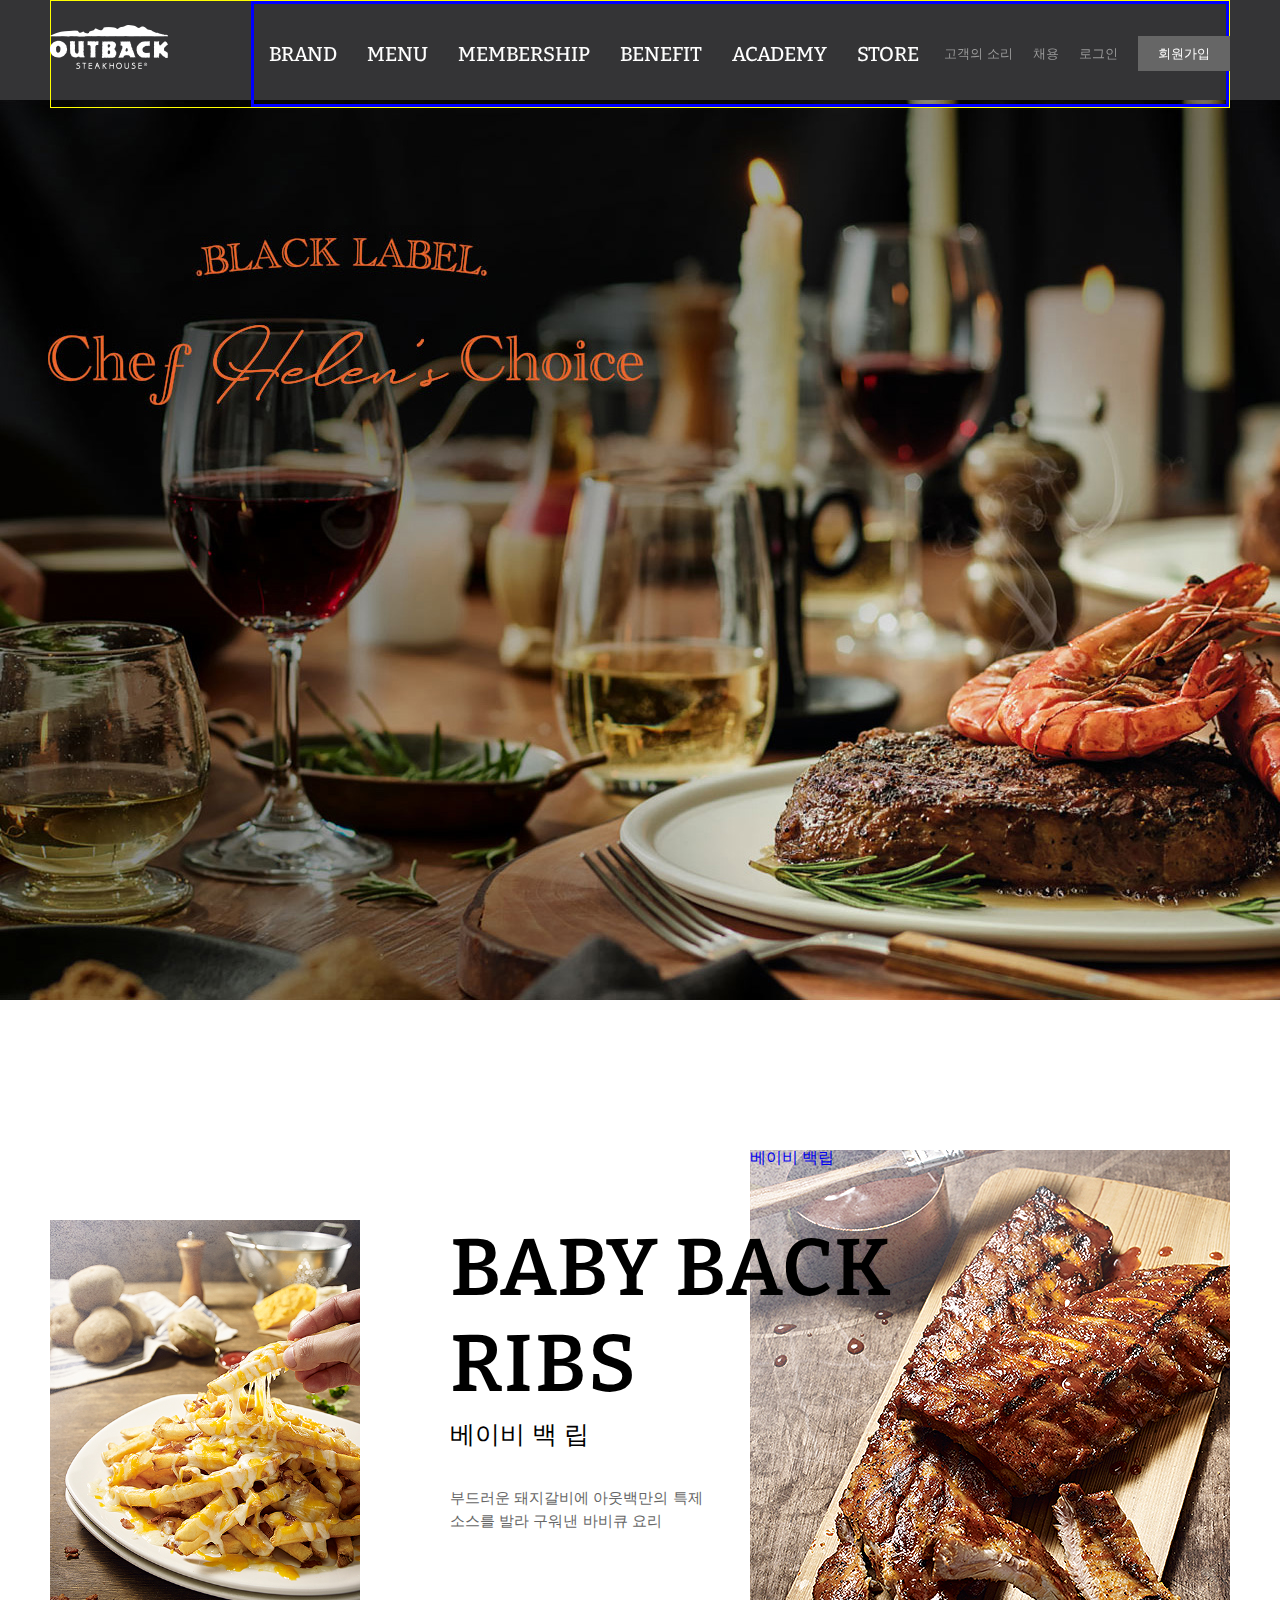
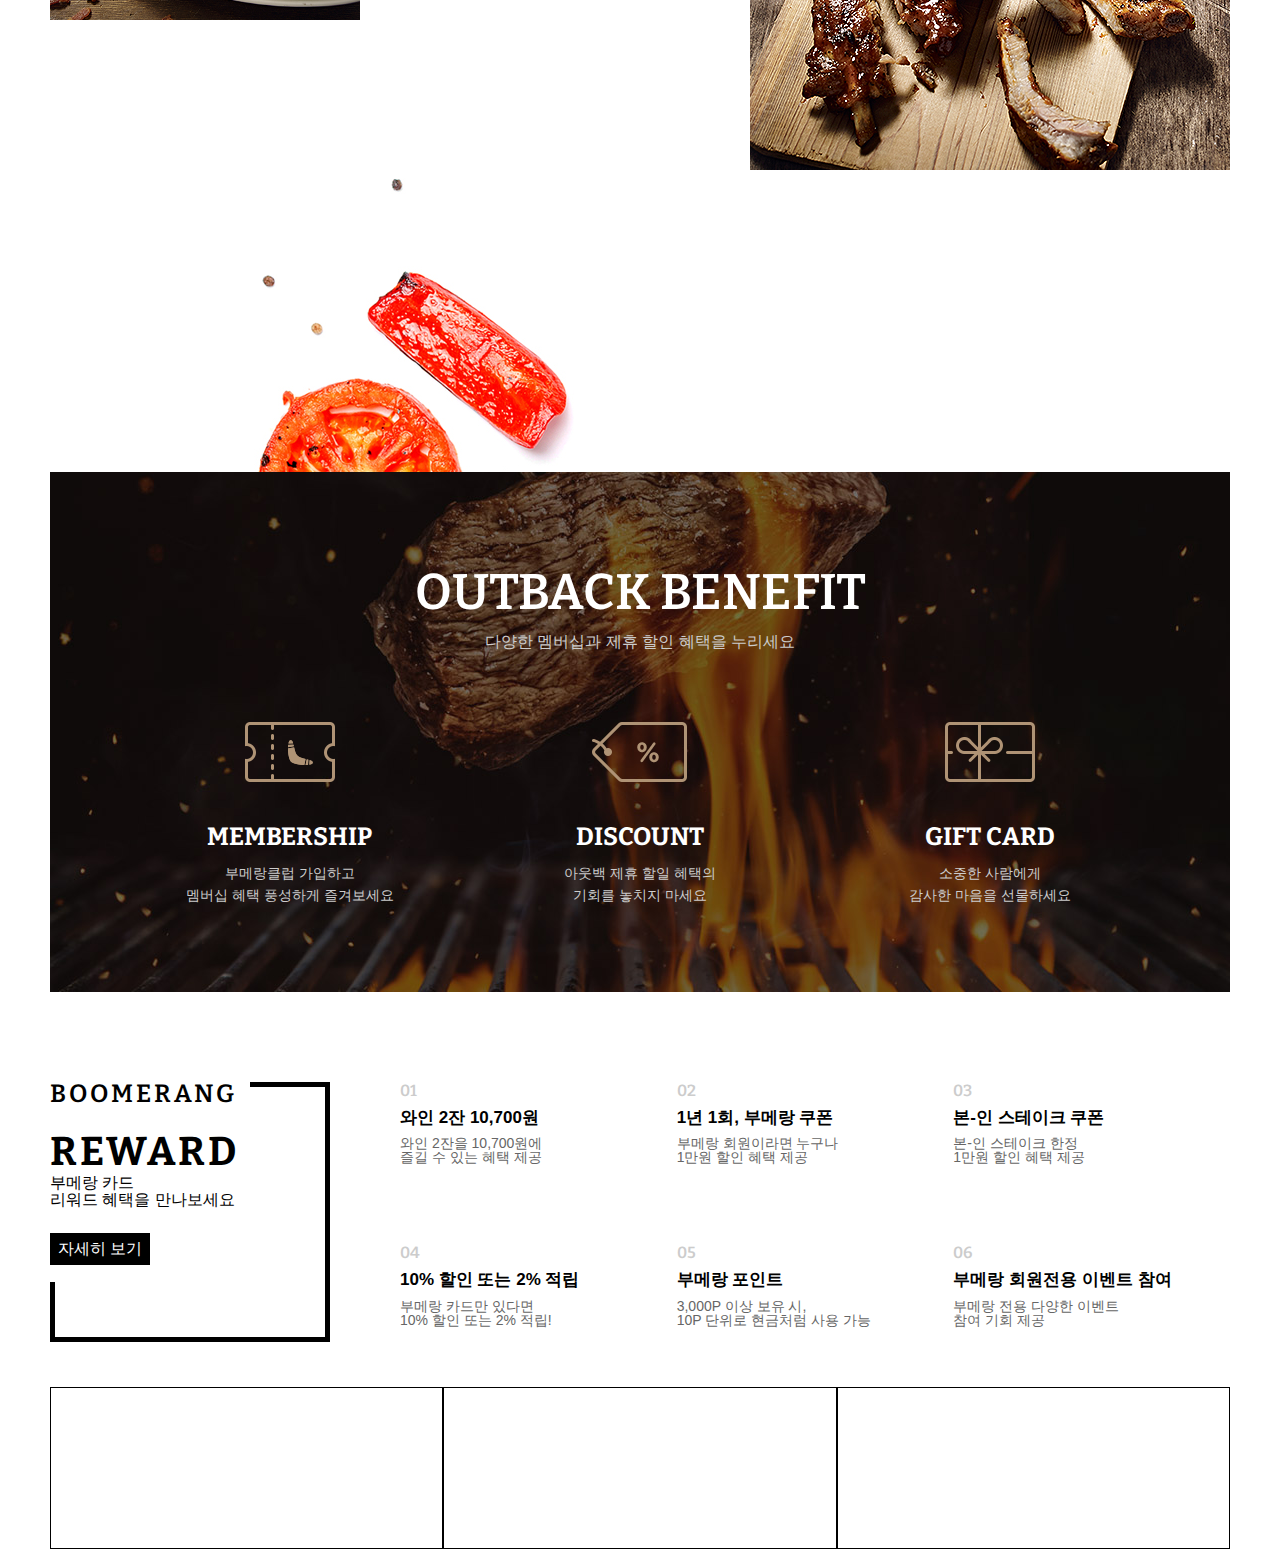
==== index.html @ 04c99346 "재업로드" ====
<!DOCTYPE html>
<html lang="ko">
<head>
  <meta charset="UTF-8">
  <meta http-equiv="X-UA-Compatible" content="IE=edge">
  <meta name="viewport" content="width=device-width, initial-scale=1.0">
  <title>아웃백스테이크하우스</title>
  <link rel="stylesheet" href="css/reset.css">
  <link rel="stylesheet" href="css/basic.css">
  <script src="js/prefixfree.min.js"></script>
  <script src="js/jquery-3.6.4.min.js"></script>

</head>
<body>
  <div id="wrap">
    <header>
      <div class="inner">
        <h1>
          <a href="#">OUTBACK STEAKHOUSE</a>
        </h1>
        
        <nav id="gnb">
          <ul>
            <span class="bar"></span>
            <li>
              <a href="#">BRAND</a>
              <ul class="sub">
                <li><a href="#">OUTBACK STORY</a></li>
                <li><a href="#">BEEF STORY</a></li>
                <li><a href="#">STEAK ACADEMY</a></li>
                <li><a href="#">OUTBACK CSR</a></li>
                <li><a href="#">PRESS CENTER</a></li>
              </ul>
            </li>
            <li>
              <a href="#">MENU</a>
              <ul class="sub">
                
                <li><a href="#">TOMAHAWK SET</a></li>
                <li><a href="#">TOMAHAWK STEAK</a></li>
                <li><a href="#">PORTERHOUSE STEAK</a></li>
                <li><a href="#">BLACK LABEL STEAKS</a></li>
                <li><a href="#">STEAK ＆ FAVORITES</a></li>
                <li><a href="#">LUNCH SET</a></li>
                <li><a href="#">PASTA ＆ SALADS</a></li>
                <li><a href="#">WINES</a></li>
                <li><a href="#">DESSERTS ＆ OTHERS</a></li>
                <li><a href="#">DELIVERY</a></li>
                <li><a href="#">LUNCH BOX</a></li>
              </ul>
            </li>
            <li>
              <a href="#">MEMBERSHIP</a>
              <ul class="sub">
                <li><a href="#">BOOMERANG MEMBERSHIP</a></li>
                <li><a href="#">MEMBERSHIP BENEFIT</a></li>
              </ul>
            </li>
            <li>
              <a href="#">BENEFIT</a>
              <ul class="sub">
                <li><a href="#">CREDIT CARDS</a></li>
                <li><a href="#">SKT＆KT</a></li>
                <li><a href="#">POINT PAYMENT</a></li>
                <li><a href="#">VOUCHER</a></li>
                <li><a href="#">EVENT</a></li>
              </ul>
            </li>
            <li>
              <a href="#">ACADEMY</a>
              <ul class="sub">
                <li><a href="#">Steak Cooking Class Ⅰ</a></li>
                <li><a href="#">Steak Cooking Class Ⅱ</a></li>
                <li><a href="#">Culinary Class</a></li>
                <li><a href="#">Wine Class</a></li>
              </ul>
            </li>
            <li><a href="#">STORE</a></li>
          </ul>
          
        </nav>

        <ul class="global-menu">
          <li><a href="#">고객의 소리</a></li>
          <li><a href="#">채용</a></li>
          <li><a href="#">로그인</a></li>
          <li class="join"><a href="#">회원가입</a></li>
        </ul>
      </div>
    </header>

    <div id="visual">
      <div class="slider">
        <img src="img/main.1.jpg" alt="">
      </div>
    </div>

    <main>
      <section class="main-product">
        <div class="inner">
          <img class="product-image" src="img/01.jpg" alt="치즈감자튀김"title="치즈감자튀김">
          <a href="#" 
          class="product-link" title="베이비 백립">베이비 백립</a>
          <div class="product-text">
            <p class="en-name">BABY BACK <br> RIBS</p> 
            <p class="ko-name">베이비 백 립</p>
            <p class="info">부드러운 돼지갈비에 아웃백만의 특제 <br> 소스를 발라 구워낸 바비큐 요리</p>
          </div>
        </div>
      </section>
      <section class="inner benefit">
        <p class="benefit-tomato" title="토마토배경"></p>
        <div class="benefit-contents">
          <h3>OUTBACK BENEFIT</h3>
          <p class="h3-info">다양한 멤버십과 제휴 할인 혜택을 누리세요</p>
          <ul>
            <li>
              <a href="#">
                <span class="icon"><img src="img/main_benefit_icon_01.png" alt="MEMBERSHIP"></span>
                <span class="icon-name">MEMBERSHIP</span>
                <span class="icon-info">부메랑클럽 가입하고<br>
                  멤버십 혜택 풍성하게 즐겨보세요</span>
              </a>
            </li>
            <li>
              <a href="#">
                <span class="icon"><img src="img/main_benefit_icon_02.png" alt="DISCOUNT"></span>
                <span class="icon-name">DISCOUNT</span>
                <span class="icon-info">아웃백 제휴 할일 혜택의<br>기회를 놓치지 마세요</span>
              </a>
            </li>
            <li>
              <a href="#">
                <span class="icon"><img src="img/main_benefit_icon_03.png" alt="DISCOUNT"></span>
                <span class="icon-name">GIFT CARD</span>
                <span class="icon-info">소중한 사람에게<br>
                  감사한 마음을 선물하세요</span>
              </a>
            </li>
          </ul>
        </div>
      </section>
      <section class="inner reward">
        <div class="reward-title">
          <div class="text-data">
            <h3>BOOMERANG<br><br>
              <span>REWARD<span></h3>
                <span>부메랑 카드 <br>
                  리워드 혜택을 만나보세요</span>
                  <p>
                    <a href="#">자세히 보기</a>
                  </p>
          </div>
        </div>
        <ol>
          <li>
            <em>01</em>
            <p class="reward-name">와인 2잔 10,700원</p>
            <p class="reward-info">와인 2잔을 10,700원에<br>
              즐길 수 있는 혜택 제공</p>
          </li>
          <li>
            <em>02</em>
            <p class="reward-name">1년 1회, 부메랑 쿠폰</p>
            <p class="reward-info">부메랑 회원이라면 누구나<br>
              1만원 할인 혜택 제공</p>
          </li>
          <li>
            <em>03</em>
            <p class="reward-name">본-인 스테이크 쿠폰</p>
            <p class="reward-info">본-인 스테이크 한정<br>
              1만원 할인 혜택 제공</p>
          </li>
        </ol>
        <ol>
          <li>
            <em>04</em>
            <p class="reward-name">10% 할인 또는 2% 적립</p>
            <p class="reward-info">부메랑 카드만 있다면<br>
              10% 할인 또는 2% 적립!</p>
          </li>
          <li>
            <em>05</em>
            <p class="reward-name">부메랑 포인트</p>
            <p class="reward-info">3,000P 이상 보유 시,<br>
              10P 단위로 현금처럼 사용 가능</p>
          </li>
          <li>
            <em>06</em>
            <p class="reward-name">부메랑 회원전용 이벤트 참여</p>
            <p class="reward-info">부메랑 전용 다양한 이벤트<br>
              참여 기회 제공</p>
          </li>
        </ol>
      </section>
    </main>
    <footer>
      <ul class="big-menu">
        <li><a href="#"></a></li>
        <li><a href="#"></a></li>
        <li><a href="#"></a></li>
      </ul>

      </div>
    </footer>
  </div>
  <script src="js/main.js"></script>
</body>
</html>
---- css/basic.css ----
@charset "UTF-8"; 
@import url('https://fonts.googleapis.com/css2?family=Bitter:ital@0;1&display=swap');

body {font-family: Arial, Helvetica, Verdana, Geneva, Tahoma, sans-serif;}







/*---------------------------- header ------------------------------*/


.inner {
  position: relative; 
  width:1180px; 
  margin:auto; }

header {  
  position:fixed;
  top:0;
  height:100px;
  width:100%;
  background: #343436;
  z-index: 100;
}
 header ul::after { 
  display: block; 
  content:""; 
  clear:both;
}

header h1 {
  position:absolute; 
  top:25px;
  left:0;
}
header h1 a { 
  display:block;
  width:118px; 
  height:44px;
  background:url('../img/logo.png');
  font-size:0;
}
#gnb { /* 수정 */
  padding-left:200px;
  border: 1px solid yellow
}

#gnb > ul { /* 수정 */
  position:relative;
    border: 3px solid blue
}
#gnb > ul > li { /* 수정 */
  
  float:left;
  margin:0 15px;
}
#gnb > ul > li > a { /* 수정 */
  display: block;
  line-height:100px;
  color:#fff;
  /*font-family: 'Secular One', sans-serif;*/
  font:500 20px / 100px 'Bitter', 'serif';
  ;
}
/* 
#gnb > ul > li > a::after { 
  position:absolute;
  width:0%; 
  height:3px; 
  content:"";
  top:70px; 
  left:0; 
  background:red;
  transition:0.3s;
} 
#gnb > ul > li:hover > a::after {
  width:100%;
}
#gnb > ul > li:hover .sub {display:block;}
 */
.bar {
  position:absolute;
  top:70px; 
  left:0; 
  width:0%; 
  height:3px;
  background:red;
  transition:0.3s ease-out;
 } /* 추가 */

.sub { 
  display:none;
  position:absolute;
  margin-left:-10px;
  background: rgba(0,0,0,0.6);
  padding:15px 20px; /* 수정 */
}
.sub > li {
  margin:10px 0;
}
.sub > li > a {
  color: #fff;
  font-size:15px;
  white-space:nowrap;
}


.global-menu {
  position:absolute; 
  top:45px; 
  right:0;
}
.global-menu li {
  float:left;
  padding-left:20px;
}
.global-menu a {display block; color:#999; font-size:13px;}

.join {}
.join a { background:#666; color: #fff; padding:10px 20px;
margin-top:-10px; }


#visual { 
  width:100%; 
  min-width:1180px;
  height:900px; 
  overflow: hidden;
  margin-top:100px;
}
#visual .slider {position:relative;left:50%; width:1920px;transform:translate(-50%)}

main {margin:bottom;}
section {}
.main-product { padding-top:150px;}
.main-product > .inner { height:620px; 
}

.product-image {position:absolute;top:70px;width: 310px;}
.product-link { 
  position:absolute; 
  top:0; 
  right:0;
  width:480px; 
  height:620px; 
  background:url('../img/02.jpg')}

.product-text {
  position:absolute;
  top:70px;
  left:400px;
  width: 500px;

}
  .en-name {
    font:600 80px / 1.2 'Bitter', 'serif'; 
    letter-spacing: 1.3px;}
  .ko-name {font-size:25px; padding:10px 0 40px;}
  .info {font-size:15px; line-height:1.5; color:#666;}


.benefit-tomato { 
  width:375px; 
  height:442px; 
  background:url('../img/main_benefit_obj_01.jpg');
  margin-left:180px;
}
.benefit-contents {
  background:url('../img/main_benefit_visual.jpg');
  height:520px;
  margin-top:-140px;
  padding-top:90px;
}
.benefit {text-align:center}
.benefit h3 {
  color:#fff;
  font:600 50px / 1.2 'Bitter', 'serif';
}
.benefit .h3-info {
  color:#ccc;
  line-height:40px
}

.benefit ul {width:1150px;padding:10px 50px;margin:auto;}
.benefit ul li {
  float:left;
  width:33.33%;
  margin: 50px 0 ;
  
}
.benefit ul:after {display:block; content:""; clear:both; }

.benefit ul li a {}

.benefit ul li a span {display:block;}

.icon {}
.icon-name {
  color:#fff; 
  margin: 40px 0 10px 0; 
  font:600 25px / 1.2 'Bitter', 'serif';
  font-weight:bold;}

.icon-info {
  color:#ccc;
  line-height:22px; 
  font-size:14px}

.reward {
  margin-top:70px;
  padding-left:350px;
}
.text-data {
  position: absolute; 
  top:-5px;
  left:-5px;
  width:200px; 
  height:200px;
  background:#fff;
}
.text-data h3{
  font:600 25px/1 'Bitter', 'serif';
  letter-spacing:3px;
}
.text-data h3 span{font-size:40px;font-weight:bold; margin-top:0}

.reward-title {
  position:absolute; 
  top: 20px; 
  left:0; 
  width:280px;
  height:260px;
  border: 5px solid black;}


.text-data p {margin-top:25px;}
.text-data p a {
  text-align:center;
  display:inline-block;
  width:100px; 
  height:32px;
  line-height:32px;
  background:black;
  color:white;
}

.reward ol {
  display:flex;
  padding:20px 0px 60px;}
.reward ol li {
  flex:1; 
  margin:0px; }

.reward ol li p {}


.reward ol li em {
  display:block;
  font:600 16px/1 'Bitter', 'serif';
  line-height:18px;
  color:#ccc
  
}

 .reward-name {
  
  font-size:17px;font-weight:bold;

  margin: 8px 0px 8px 0px; line-height: 120%;
}

.reward-info {
  font-size:14px;
  color:#666
}

footer {}
footer .big-menu {width:1180px;display:flex; margin:auto;}
footer .big-menu li {flex:1; border:1px solid black;}
footer .big-menu li a {display:block; height:160px;}
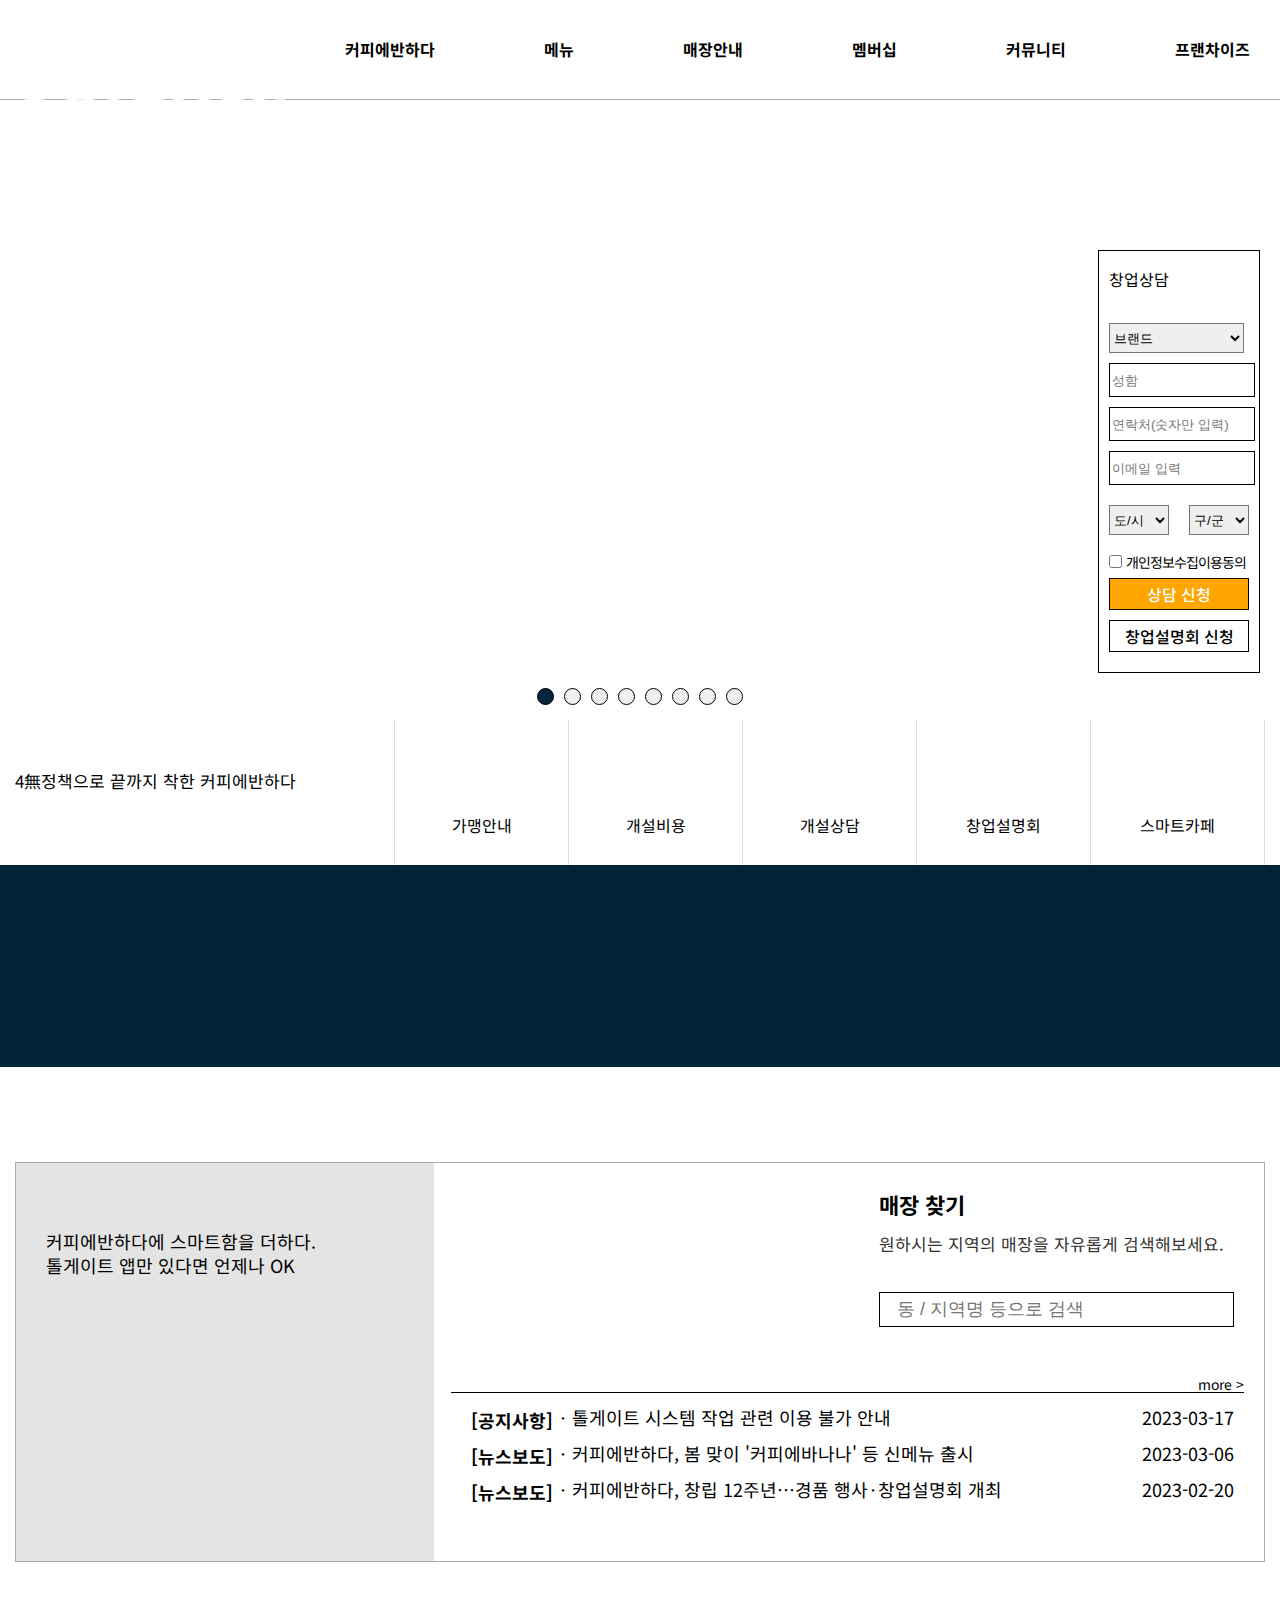
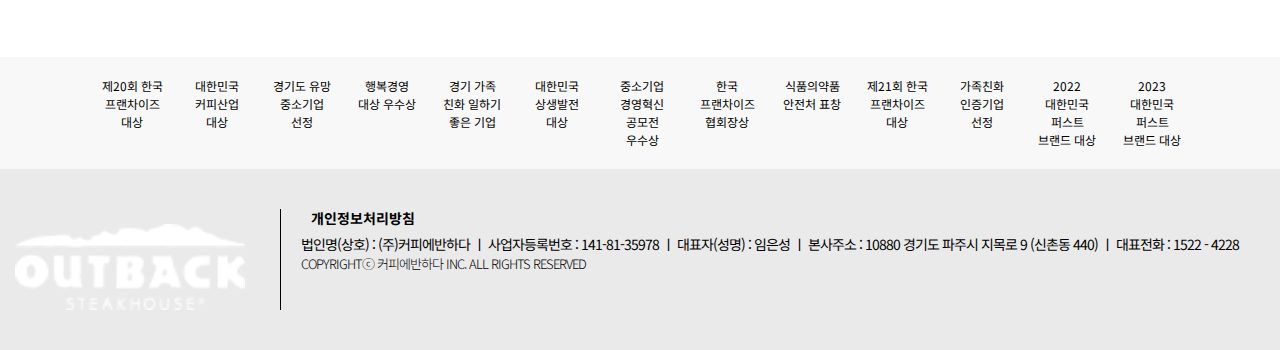
==== commit 262e6502: "커반 수정" ====
--- a/index.html
+++ b/index.html
@@ -4,206 +4,296 @@
   <meta charset="UTF-8">
   <meta http-equiv="X-UA-Compatible" content="IE=edge">
   <meta name="viewport" content="width=device-width, initial-scale=1.0">
-  <title>아웃백스테이크하우스</title>
+  <title>커피에 반하다</title>
   <link rel="stylesheet" href="css/reset.css">
   <link rel="stylesheet" href="css/basic.css">
+  <link rel="stylesheet" href="https://fonts.googleapis.com/css?family=Noto+Sans+KR:100,300,400,500,700,900&amp;display=swap">
   <script src="js/prefixfree.min.js"></script>
-  <script src="js/jquery-3.6.4.min.js"></script>
-
+  <script src="https://code.jquery.com/jquery-1.12.4.js"></script>
+  <script defer src="js/js.js"></script>
+  <script src="https://kit.fontawesome.com/a07112805f.js" crossorigin="anonymous"></script>
 </head>
 <body>
-  <div id="wrap">
-    <header>
-      <div class="inner">
-        <h1>
-          <a href="#">OUTBACK STEAKHOUSE</a>
-        </h1>
-        
-        <nav id="gnb">
-          <ul>
-            <span class="bar"></span>
-            <li>
-              <a href="#">BRAND</a>
-              <ul class="sub">
-                <li><a href="#">OUTBACK STORY</a></li>
-                <li><a href="#">BEEF STORY</a></li>
-                <li><a href="#">STEAK ACADEMY</a></li>
-                <li><a href="#">OUTBACK CSR</a></li>
-                <li><a href="#">PRESS CENTER</a></li>
-              </ul>
-            </li>
-            <li>
-              <a href="#">MENU</a>
-              <ul class="sub">
-                
-                <li><a href="#">TOMAHAWK SET</a></li>
-                <li><a href="#">TOMAHAWK STEAK</a></li>
-                <li><a href="#">PORTERHOUSE STEAK</a></li>
-                <li><a href="#">BLACK LABEL STEAKS</a></li>
-                <li><a href="#">STEAK ＆ FAVORITES</a></li>
-                <li><a href="#">LUNCH SET</a></li>
-                <li><a href="#">PASTA ＆ SALADS</a></li>
-                <li><a href="#">WINES</a></li>
-                <li><a href="#">DESSERTS ＆ OTHERS</a></li>
-                <li><a href="#">DELIVERY</a></li>
-                <li><a href="#">LUNCH BOX</a></li>
-              </ul>
-            </li>
-            <li>
-              <a href="#">MEMBERSHIP</a>
-              <ul class="sub">
-                <li><a href="#">BOOMERANG MEMBERSHIP</a></li>
-                <li><a href="#">MEMBERSHIP BENEFIT</a></li>
-              </ul>
-            </li>
-            <li>
-              <a href="#">BENEFIT</a>
-              <ul class="sub">
-                <li><a href="#">CREDIT CARDS</a></li>
-                <li><a href="#">SKT＆KT</a></li>
-                <li><a href="#">POINT PAYMENT</a></li>
-                <li><a href="#">VOUCHER</a></li>
-                <li><a href="#">EVENT</a></li>
-              </ul>
-            </li>
-            <li>
-              <a href="#">ACADEMY</a>
-              <ul class="sub">
-                <li><a href="#">Steak Cooking Class Ⅰ</a></li>
-                <li><a href="#">Steak Cooking Class Ⅱ</a></li>
-                <li><a href="#">Culinary Class</a></li>
-                <li><a href="#">Wine Class</a></li>
-              </ul>
-            </li>
-            <li><a href="#">STORE</a></li>
+  <header>
+    <a href="//index.html" class="logo"><img src="img/logo.png" alt="logo"></a>
+    <div class="menu_wrap">
+      <ul class="main_menu">
+        <li class="main_menu_li"><a href="#">커피에반하다</a></li>
+        <li class="main_menu_li"><a href="/index.html">메뉴</a></li>
+        <li class="main_menu_li"><a href="#">매장안내</a></li>
+        <li class="main_menu_li"><a href="#">멤버십</a></li>
+        <li class="main_menu_li"><a href="#">커뮤니티</a></li>
+        <li class="main_menu_li"><a href="#">프랜차이즈</a></li>
+      </ul>
+      <div class="sub_menu">
+        <div class="sub_menu_warp">
+          <ul class="sub_menu_main">
+            <li class="sub_menu_line sml1">
+              <ul>
+                <li><a href="#">브랜드스토리</a></li>
+                <li><a href="#">커피스토리</a></li>
+                <li><a href="#">아카데미</a></li>
+                <li><a href="#">R&D</a></li>
+                <li><a href="#">연혁</a></li>
+                <li><a href="#">오시는길</a></li>
+              </ul>
+            </li>
+            <li class="sub_menu_line sml2">
+              <ul>
+                <li><a href="#">커피에반하다</a></li>
+                <li><a href="#">스마트카페</a></li>
+                <li><a href="#">커피에반하다24</a></li>
+              </ul>
+            </li>
+            <li class="sub_menu_line sml3">
+              <ul>
+                <li><a href="#">매장 찾기</a></li>
+                <li><a href="#">신규매장</a></li>
+                <li><a href="#">오픈예정매장</a></li>
+              </ul>
+            </li>
+            <li class="sub_menu_line sml4">
+              <ul>
+                <li><a href="#">톨게이트 APP</a></li>
+                <li><a href="#">FAQ</a></li>
+              </ul>
+            </li>
+            <li class="sub_menu_line sml5">
+              <ul>
+                <li><a href="#">이벤트</a></li>
+                <li><a href="#">커반소식</a></li>
+                <li><a href="/index3.html">영상</a></li>
+                <li><a href="#">SNS</a></li>
+                <li><a href="#">고객의 소리</a></li>
+              </ul>
+            </li>
+            <li class="sub_menu_line sml6">
+              <ul>
+                <li><a href="#">커피에반하다</a></li>
+                <li><a href="#">스마트카페</a></li>
+                <li><a href="#">개설문의</a></li>
+                <li><a href="#">창업설명회</a></li>
+                <li><a href="#">FAQ</a></li>
+              </ul>
+            </li>
           </ul>
-          
-        </nav>
-
-        <ul class="global-menu">
-          <li><a href="#">고객의 소리</a></li>
-          <li><a href="#">채용</a></li>
-          <li><a href="#">로그인</a></li>
-          <li class="join"><a href="#">회원가입</a></li>
+        </div>
+      </div>
+    </div>
+  </header>
+
+  <main>
+    <div class="banner">
+      <div class="banner_space">
+        <div>
+          <img src="img/bnimg01.jpg" alt="">
+          <img src="img/bnimg02.jpg" alt="">
+          <img src="img/bnimg03.jpg" alt="">
+          <img src="img/bnimg04.jpg" alt="">
+          <img src="img/bnimg05.gif" alt="">
+          <img src="img/bnimg06.jpg" alt="">
+          <img src="img/bnimg07.jpg" alt="">
+          <img src="img/bnimg08.jpg" alt="">
+        </div>
+      </div>
+      <ul>
+        <li ><button class="point_bn"></button></li>
+        <li><button></button></li>
+        <li><button></button></li>
+        <li><button></button></li>
+        <li><button></button></li>
+        <li><button></button></li>
+        <li><button></button></li>
+        <li><button></button></li>
+      </ul>
+    </div>
+    <div class="Inquiry">
+      <div class="div_wrap">
+        <div class="franch">
+          <img src="img/mid_img1.png" alt="">
+          <p>4無정책으로 끝까지 착한 커피에반하다</p>
+          <img src="img/mid_img2.png" alt="">
+        </div>
+        <ul class="franch_icon">
+          <li><a href="#"><img src="img/mid_nav1.png" alt="">가맹안내</a></li>
+          <li><a href="#"><img src="img/mid_nav2.png" alt="">개설비용</a></li>
+          <li><a href="#"><img src="img/mid_nav3.png" alt="">개설상담</a></li>
+          <li><a href="#"><img src="img/mid_nav4.png" alt="">창업설명회</a></li>
+          <li><a href="#"><img src="img/mid_nav5.png" alt="">스마트카페</a></li>
         </ul>
-      </div>
-    </header>
-
-    <div id="visual">
-      <div class="slider">
-        <img src="img/main.1.jpg" alt="">
-      </div>
-    </div>
-
-    <main>
-      <section class="main-product">
-        <div class="inner">
-          <img class="product-image" src="img/01.jpg" alt="치즈감자튀김"title="치즈감자튀김">
-          <a href="#" 
-          class="product-link" title="베이비 백립">베이비 백립</a>
-          <div class="product-text">
-            <p class="en-name">BABY BACK <br> RIBS</p> 
-            <p class="ko-name">베이비 백 립</p>
-            <p class="info">부드러운 돼지갈비에 아웃백만의 특제 <br> 소스를 발라 구워낸 바비큐 요리</p>
+        <div class="clear"></div>
+      </div>
+    </div>
+    <div class="food_menu">
+      <div class="div_wrap">
+        <img src="img/sec2_img1.png" alt="">
+        <ul>
+          <li><a href="#"><img src="img/sec2_img2.png" alt="" class="food_txt"><img src="img/sec2_img2_2.png" alt="" class="food_img"></a>
+          </li>
+          <li><a href="#"><img src="img/sec2_img3.png" alt="" class="food_txt"><img src="img/sec2_img2_3.png" alt="" class="food_img"></a>
+          </li>
+          <li><a href="#"><img src="img/sec2_img4.png" alt="" class="food_txt"><img src="img/sec2_img2_8.png" alt="" class="food_img"></a>
+          </li>
+          <li><a href="#"><img src="img/sec2_img5.png" alt="" class="food_txt"><img src="img/sec2_img2_4.png" alt="" class="food_img"></a>
+          </li>
+          <li><a href="#"><img src="img/sec2_img6.png" alt="" class="food_txt"><img src="img/sec2_img2_6.png" alt="" class="food_img"></a>
+          </li>
+          <li><a href="#"><img src="img/sec2_img7.png" alt="" class="food_txt"><img src="img/sec2_img2_7.png" alt="" class="food_img"></a>
+          </li>
+        </ul>
+      </div>
+    </div>
+    <div class="info">
+      <div class="div_wrap boxs">
+        <div class="box1">
+          <img src="img/sec3_img1.png" alt="">
+          <p>
+            커피에반하다에 스마트함을 더하다.
+            <br>
+            톨게이트 앱만 있다면 언제나 OK
+          </p>
+          <img src="img/sec3_img3.png" alt="">
+        </div>
+        <div class="box2">
+          <img src="img/sec3_img2.png" alt="">
+          <p>맛있는 커피에반하다 커피의 비밀</p>
+          <a href="#">자세히 보기</a>
+        </div>
+        <div class="box3">
+          <p>매장 찾기</p>
+          <p>원하시는 지역의 매장을 자유롭게 검색해보세요.</p>
+          <div>
+            <input type="search" name="" placeholder="동 / 지역명 등으로 검색">
+            <button><i class="fa-solid fa-magnifying-glass"></i></button>
           </div>
         </div>
-      </section>
-      <section class="inner benefit">
-        <p class="benefit-tomato" title="토마토배경"></p>
-        <div class="benefit-contents">
-          <h3>OUTBACK BENEFIT</h3>
-          <p class="h3-info">다양한 멤버십과 제휴 할인 혜택을 누리세요</p>
-          <ul>
-            <li>
-              <a href="#">
-                <span class="icon"><img src="img/main_benefit_icon_01.png" alt="MEMBERSHIP"></span>
-                <span class="icon-name">MEMBERSHIP</span>
-                <span class="icon-info">부메랑클럽 가입하고<br>
-                  멤버십 혜택 풍성하게 즐겨보세요</span>
-              </a>
-            </li>
-            <li>
-              <a href="#">
-                <span class="icon"><img src="img/main_benefit_icon_02.png" alt="DISCOUNT"></span>
-                <span class="icon-name">DISCOUNT</span>
-                <span class="icon-info">아웃백 제휴 할일 혜택의<br>기회를 놓치지 마세요</span>
-              </a>
-            </li>
-            <li>
-              <a href="#">
-                <span class="icon"><img src="img/main_benefit_icon_03.png" alt="DISCOUNT"></span>
-                <span class="icon-name">GIFT CARD</span>
-                <span class="icon-info">소중한 사람에게<br>
-                  감사한 마음을 선물하세요</span>
-              </a>
-            </li>
-          </ul>
-        </div>
-      </section>
-      <section class="inner reward">
-        <div class="reward-title">
-          <div class="text-data">
-            <h3>BOOMERANG<br><br>
-              <span>REWARD<span></h3>
-                <span>부메랑 카드 <br>
-                  리워드 혜택을 만나보세요</span>
-                  <p>
-                    <a href="#">자세히 보기</a>
-                  </p>
-          </div>
-        </div>
-        <ol>
-          <li>
-            <em>01</em>
-            <p class="reward-name">와인 2잔 10,700원</p>
-            <p class="reward-info">와인 2잔을 10,700원에<br>
-              즐길 수 있는 혜택 제공</p>
-          </li>
-          <li>
-            <em>02</em>
-            <p class="reward-name">1년 1회, 부메랑 쿠폰</p>
-            <p class="reward-info">부메랑 회원이라면 누구나<br>
-              1만원 할인 혜택 제공</p>
-          </li>
-          <li>
-            <em>03</em>
-            <p class="reward-name">본-인 스테이크 쿠폰</p>
-            <p class="reward-info">본-인 스테이크 한정<br>
-              1만원 할인 혜택 제공</p>
-          </li>
-        </ol>
-        <ol>
-          <li>
-            <em>04</em>
-            <p class="reward-name">10% 할인 또는 2% 적립</p>
-            <p class="reward-info">부메랑 카드만 있다면<br>
-              10% 할인 또는 2% 적립!</p>
-          </li>
-          <li>
-            <em>05</em>
-            <p class="reward-name">부메랑 포인트</p>
-            <p class="reward-info">3,000P 이상 보유 시,<br>
-              10P 단위로 현금처럼 사용 가능</p>
-          </li>
-          <li>
-            <em>06</em>
-            <p class="reward-name">부메랑 회원전용 이벤트 참여</p>
-            <p class="reward-info">부메랑 전용 다양한 이벤트<br>
-              참여 기회 제공</p>
-          </li>
-        </ol>
-      </section>
-    </main>
-    <footer>
-      <ul class="big-menu">
-        <li><a href="#"></a></li>
-        <li><a href="#"></a></li>
-        <li><a href="#"></a></li>
+        <div class="box4">
+          <img src="img/news_title_pc.png" alt="">
+          <a href="">more &gt;</a>
+          <div></div>
+          <table>
+            <tbody>
+              <tr>
+                <td><a href="#"><span>[공지사항]</span> · 톨게이트 시스템 작업 관련 이용 불가 안내</a></td>
+                <td class="td_left">2023-03-17</td>
+              </tr>
+              <tr>
+                <td><a href="#"><span>[뉴스보도]</span> · 커피에반하다, 봄 맞이 '커피에바나나' 등 신메뉴 출시</a></td>
+                <td class="td_left">2023-03-06</td>
+              </tr>
+              <tr>
+                <td><a href="#"><span>[뉴스보도]</span> · 커피에반하다, 창립 12주년…경품 행사·창업설명회 개최</a></td>
+                <td class="td_left">2023-02-20</td>
+              </tr>
+            </tbody>
+          </table>
+        </div>
+        <div class="clear"></div>
+      </div>
+    </div>
+    <div class="prize">
+      <ul>
+        <li>
+          <img src="img/prize/001.png" alt="">
+          <p>제20회 한국<br>프랜차이즈<br>대상</p>
+        </li>
+        <li>
+          <img src="img/prize/002.png" alt="">
+          <p>대한민국 <br>커피산업<br>대상</p>
+        </li>
+        <li>
+          <img src="img/prize/003.png" alt="">
+          <p>경기도 유망<br>중소기업<br>선정</p>
+        </li>
+        <li>
+          <img src="img/prize/004.png" alt="">
+          <p>행복경영<br>대상 우수상</p>
+        </li>
+        <li>
+          <img src="img/prize/005.png" alt="">
+          <p>경기 가족<br>친화 일하기<br>좋은 기업</p>
+        </li>
+        <li>
+          <img src="img/prize/006.png" alt="">
+          <p>대한민국<br>상생발전<br>대상</p>
+        </li>
+        <li>
+          <img src="img/prize/007.png" alt="">
+          <p>중소기업<br>경영혁신<br>공모전<br>우수상</p>
+        </li>
+        <li>
+          <img src="img/prize/008.png" alt="">
+          <p>한국<br>프랜차이즈<br>협회장상</p>
+        </li>
+        <li>
+          <img src="img/prize/009.png" alt="">
+          <p>식품의약품<br>안전처 표창</p>
+        </li>
+        <li>
+          <img src="img/prize/010.png" alt="">
+          <p>제21회 한국<br>프랜차이즈<br>대상</p>
+        </li>
+        <li>
+          <img src="img/prize/011.png" alt="">
+          <p>가족친화<br>인증기업<br>선정</p>
+        </li>
+        <li>
+          <img src="img/prize/012.png" alt="">
+          <p>2022<br>대한민국<br>퍼스트<br>브랜드 대상</p>
+        </li>
+        <li>
+          <img src="img/prize/013.png" alt="">
+          <p>2023<br>대한민국<br>퍼스트<br>브랜드 대상</p>
+        </li>
       </ul>
-
-      </div>
-    </footer>
-  </div>
-  <script src="js/main.js"></script>
+    </div>
+  </main>
+
+  <footer>
+    <div class="div_wrap">
+      <a href="#"><img src="img/logo.png" alt=""></a>
+      <div>
+        <a href="#">개인정보처리방침</a>
+        <p>법인명(상호) : (주)커피에반하다 ㅣ 사업자등록번호 : 141-81-35978 ㅣ 대표자(성명) : 임은성 ㅣ 본사주소 : 10880 경기도 파주시 지목로 9 (신촌동 440) ㅣ 대표전화 : 1522 - 4228<br><span>COPYRIGHTⓒ 커피에반하다 INC. ALL RIGHTS RESERVED</span></p>
+        <ul>
+          <li><a href="#"><img src="img/insta_icon1.png" alt=""></a></li>
+          <li><a href="#"><img src="img/face_icon1.png" alt=""></a></li>
+          <li><a href="#"><img src="img/youtube_icon1.png" alt=""></a></li>
+          <li><a href="#"><img src="img/blog_icon1.png" alt=""></a></li>
+        </ul>
+      </div>
+    </div>
+  </footer>
+
+  <aside>
+    <p>창업상담</p>
+    <p><img src="img/aside_number.png" alt=""></p>
+    <div>
+      <select class="aside_brand">
+        <option value="0">브랜드</option>
+        <option value="1">커피에반하다(유인)</option>
+        <option value="2">스마트카페</option>
+      </select>
+      <input type="text" placeholder="성함">
+      <input type="text" placeholder="연락처(숫자만 입력)">
+      <input type="text" placeholder="이메일 입력">
+      <div class="location_wrap">
+        <select class="location">
+          <option value="0">도/시</option>
+        </select>
+        <select class="location">
+          <option value="0">구/군</option>
+
+        </select>
+      </div>
+      
+    </div>
+    <label>
+      <input type="checkbox">
+      <span>개인정보수집이용동의</span>
+    </label>
+    <a href="#" class="aside1">상담 신청</a>
+    <a href="#" class="aside2">창업설명회 신청</a>
+  </aside>
 </body>
 </html>--- a/css/basic.css
+++ b/css/basic.css
@@ -1,283 +1,363 @@
 @charset "UTF-8"; 
-@import url('https://fonts.googleapis.com/css2?family=Bitter:ital@0;1&display=swap');
-
-body {font-family: Arial, Helvetica, Verdana, Geneva, Tahoma, sans-serif;}
-
-
-
-
-
-
-
-/*---------------------------- header ------------------------------*/
-
-
-.inner {
-  position: relative; 
-  width:1180px; 
-  margin:auto; }
-
-header {  
-  position:fixed;
-  top:0;
-  height:100px;
-  width:100%;
-  background: #343436;
-  z-index: 100;
-}
- header ul::after { 
-  display: block; 
-  content:""; 
+body {font-family: 'Noto Sans KR',Arial, Helvetica, Verdana, Geneva, Tahoma, sans-serif}
+
+a{color:black;}
+
+
+
+.div_wrap {
+  width:1250px; margin:auto;
+  position:relative;
+}
+
+
+/*------------헤더------------*/
+header {position:relative;min-width:1250px;height:100px;}
+
+  header > a {
+    position:relative;
+    display:inline-block;
+    left:50%;top:27px;
+    margin-left:-625px;
+    z-index: 100;
+  }
+  header a img {width:270px;}
+
+  .menu_wrap {
+    position:absolute;width:100%;height:60px;bottom:0;
+    border-bottom:#aaa 1px solid;}
+
+    .main_menu { position:absolute;height:100px; left:50%; margin-left:-400px;bottom:0;}
+    .main_menu > li { 
+      position:relative; 
+      top:0; 
+      display:inline-block; 
+      padding:0 0; 
+      margin-left:105px;
+      line-height:100px;
+      height:100px;
+    }
+    .underbar::after { position:relative;
+      top:-3px;
+      display:block; content:""; clear:both; height:5px; background:#333 }
+    
+
+    .main_menu > li a:hover {color:#aaa;}
+
+    .main_menu > li a {padding:40px 0;font-weight:700;transition:0.5s;}
+
+    .sub_menu {
+      font-size:13px;
+      background:#fff;
+      transition:0.5s;
+      position:relative;
+      top:60px;
+      width:100%;
+      z-index: 10;
+      height:0px;
+      overflow: hidden;
+    }
+    .menu_wrap:hover .sub_menu {
+      height:276px;
+    }
+
+    .menu_wrap:hover .sub_menu_main {height:276px}
+
+    .sub_menu_warp { 
+      width:1250px; 
+      height:276px; 
+      margin:0px auto;
+      }
+
+      
+
+    .sub_menu_main {
+      position:absolute; left:50%;margin-left:-400px;
+      height:0px;
+      background:#fff;
+    }
+    .sub_menu_line {
+      float:left;
+      height:276px;
+      text-align:right;
+    }
+
+    .sml1 {margin-left:122px;}
+    .sml2 {margin-left:52px}
+    .sml3 {margin-left:96px}
+    .sml4 {margin-left:77px}
+    .sml5 {margin-left:104px}
+    .sml6 {margin-left:110px}
+    .sub_menu_line ul {margin-top:20px;}
+    .sub_menu_line ul li {}
+    .sub_menu_line ul li a {position:relative;
+      color:#666;
+      display:inline-block; 
+      padding:10px 0; 
+    }
+    
+    .sub_menu_line ul li a::before { display:inline-block;
+      position:absolute;
+      opacity: 0;
+      left:-20px;
+      margin-top:1px;
+      content:" ";
+      background:url('../img/new-next.png') no-repeat;
+      background-size:8px 13px;
+      width:16px; height:27px;
+      transition:all 0.3s;
+    }
+
+    .sub_menu_line ul li:hover a::before {display:inline-block;
+      opacity: 1;
+    }
+/*-----------------------------------------------------------*/
+
+
+
+
+
+
+
+/* ----------메인------------ */
+main {}
+/* ---------------------배너(메인)------------------- */
+.banner {position:relative;
+  overflow: hidden;max-width:1920px;}
+.banner_space {width:100%; height:620px;
+  }
+  .banner_space div {width:19200px;display:flex; justify-content: left; }
+  .banner_space img {margin:0; padding:0}
+.banner ul {
+  position:absolute; 
+  left:50%; 
+  bottom:15px;;
+  transform: translate(-50%);}
+.banner ul li {float:left;margin:0 5px;}
+.banner ul li button {
+  width:17px; height:17px; border-radius: 50%;
+  border:1px solid black;
+}
+.banner ul li button:hover {cursor:pointer;}
+.point_bn {background: rgba(2, 37, 59,1); border-radius: 50%;}
+
+/* -------------------인쿼리(메인)--------------------- */
+.Inquiry {}
+
+.franch {padding: 20px 0;height:145px;}
+.franch p{font-size: 17px;line-height:50px;}
+
+.franch_icon {position:absolute; top:0; right:0; border-left:1px solid #ddd }
+.franch_icon li {float:left;width:174px; height:145px; text-align:center; border-right: 1px solid #ddd; }
+.franch_icon li::after {display:block; content:"";clear:both;}
+.franch_icon li img {height:97px;
+  padding-top:20px; padding-bottom:8px;
+  display:block;margin:0 auto; }
+.franch_icon li a {transition:0.5s}
+
+.franch_icon li:hover a {color:orange;}
+
+
+
+/* -------------------------푸드메뉴(메인)------------------------- */
+
+.food_menu {background: #022539;text-align: center;
+  padding: 50px 0 85px 0;}
+  .food_menu > div >img {margin-bottom:50px;}
+.food_menu ul {display:flex; justify-content: space-between;}
+.food_menu ul li {position:relative;overflow:hidden;border-bottom: 1px solid #fff;}
+.food_menu ul li a {width:100%; height:100%;}
+
+.food_menu ul li a .food_txt{
+  position:absolute; top:17px; left:17px;
+  z-index:10;
+}
+.food_menu ul li a .food_img {transition:.5s;}
+
+.food_menu ul li a:hover .food_img {transform: scale(1.1);}
+
+
+/* --------------------------인포(메인)--------------------------- */
+
+.info {}
+
+.boxs {
+  margin: 95px auto;
   clear:both;
-}
-
-header h1 {
-  position:absolute; 
-  top:25px;
-  left:0;
-}
-header h1 a { 
+  border:1px solid #aaa;
+}
+
+.box1 {
+  float: left;
+  position: relative;
+  background: #e4e4e4;
+  width: 418px;
+  height: 398px;
+  padding: 30px;
+  overflow: hidden;
+}
+.box1 p {padding:20px 0; font-size: 18px; line-height:24px;}
+
+.box2 {
+  float: left;
+  width: 415px;
+  height: 198px;
+  padding: 30px;
+  background: url('../img/sec3_img4.png');
+  background-size:cover;
+}
+.box2 img {}
+
+.box2 p {
+  font-size:18px; 
+  color: #fff;
+  margin:20px 0;
+}
+
+.box2 a {
   display:block;
-  width:118px; 
-  height:44px;
-  background:url('../img/logo.png');
-  font-size:0;
-}
-#gnb { /* 수정 */
-  padding-left:200px;
-  border: 1px solid yellow
-}
-
-#gnb > ul { /* 수정 */
-  position:relative;
-    border: 3px solid blue
-}
-#gnb > ul > li { /* 수정 */
+  margin-top:35px;
+  padding:10px; 
+  font-size:18px; 
+  border: 1px solid #fff;
+  color: #fff;
+  text-align:center;
+  transition:.5s
+}
+.box2 a:hover {background:#fff; color:#000;}
+
+
+.box3 {
+  float: left;
+  width: 415px;
+  height: 198px;
+  padding: 30px;
+  background: url('../img/search_bg.png');
+  background-size:cover;
+}
+
+.box3 p:first-of-type {font-size:22px; font-weight:bold;}
+.box3 p:last-of-type {font-size:17px; color:#333;margin:20px 0;}
+.box3 div {border: 1px solid #000; position:relative;margin-top:40px;}
+.box3 input {
+  width: 100%;
+  border: none;
+  height: 33px;
+  font-size: 18px;
+  text-indent: 15px;
   
-  float:left;
-  margin:0 15px;
-}
-#gnb > ul > li > a { /* 수정 */
-  display: block;
-  line-height:100px;
-  color:#fff;
-  /*font-family: 'Secular One', sans-serif;*/
-  font:500 20px / 100px 'Bitter', 'serif';
-  ;
-}
-/* 
-#gnb > ul > li > a::after { 
+}
+  .box3 input:focus {outline:none;}
+  .box3 button { 
+    position:absolute;top: 4px;
+    right: 10px;font-size:20px;
+    background:none;
+    border:none;
+    color:green;
+  }
+  .box3 button:hover { cursor:pointer; }
+
+
+.box4 {
   position:absolute;
-  width:0%; 
-  height:3px; 
-  content:"";
-  top:70px; 
-  left:0; 
-  background:red;
-  transition:0.3s;
-} 
-#gnb > ul > li:hover > a::after {
-  width:100%;
-}
-#gnb > ul > li:hover .sub {display:block;}
- */
-.bar {
-  position:absolute;
-  top:70px; 
-  left:0; 
-  width:0%; 
-  height:3px;
-  background:red;
-  transition:0.3s ease-out;
- } /* 추가 */
-
-.sub { 
-  display:none;
-  position:absolute;
-  margin-left:-10px;
-  background: rgba(0,0,0,0.6);
-  padding:15px 20px; /* 수정 */
-}
-.sub > li {
+  bottom:0;
+  right:0;
+  width:833px;
+  height:199px;
+  padding: 0 20px;
+}
+.box4 > img { margin: 15px 0 15px 20px;}
+.box4 > a { float:right; margin-top:15px; font-size:14px;}
+.box4 > div { height:1px; background:#000;}
+
+table {display:block}
+tbody {display:block}
+tbody tr {position:relative;
+  display:block; margin-top:15px; margin-left:20px;}
+tbody tr td {font-size:18px;}
+tbody tr td:hover a {color:#666}
+tbody tr td span {font-weight:bold}
+.td_left {position:absolute; right:10px;top:0}
+.clear {clear:both;}
+
+.prize{
+  text-align: center;
+  background: #f8f8f8;
+  padding: 20px 0;
+}
+
+.prize ul {display:inline-block; margin:0 auto;}
+.prize ul li {
+  display:inline-block;
+  width:65px; 
+  margin: 0 8px;
+  vertical-align: top;
+  
+}
+.prize ul li img { max-width:100%;}
+.prize ul li p {
+  display:inline-block; font-size:12px;line-height:18px;
+  font-weight: 400;word-break:break-all
+}
+
+/*------------------푸터-----------------*/
+
+footer {    
+  position: relative;
+  background: #eaeaea;
+  padding: 40px 0;}
+footer .div_wrap {display:flex;}
+footer .div_wrap > a {display: inline-block; width: 230px; margin-top: 15px;}
+footer .div_wrap > a > img {width:100%;}
+
+footer .div_wrap > div {display: inline-block; margin-left: 35px; padding-left: 20px; border-left: 1px solid #000;}
+
+footer .div_wrap div > a { font-size:14px; font-weight:bold;}
+footer .div_wrap div p {
+  font-size: 14px;line-height:18px;
   margin:10px 0;
-}
-.sub > li > a {
-  color: #fff;
-  font-size:15px;
-  white-space:nowrap;
-}
-
-
-.global-menu {
-  position:absolute; 
-  top:45px; 
-  right:0;
-}
-.global-menu li {
-  float:left;
-  padding-left:20px;
-}
-.global-menu a {display block; color:#999; font-size:13px;}
-
-.join {}
-.join a { background:#666; color: #fff; padding:10px 20px;
-margin-top:-10px; }
-
-
-#visual { 
-  width:100%; 
-  min-width:1180px;
-  height:900px; 
-  overflow: hidden;
-  margin-top:100px;
-}
-#visual .slider {position:relative;left:50%; width:1920px;transform:translate(-50%)}
-
-main {margin:bottom;}
-section {}
-.main-product { padding-top:150px;}
-.main-product > .inner { height:620px; 
-}
-
-.product-image {position:absolute;top:70px;width: 310px;}
-.product-link { 
-  position:absolute; 
-  top:0; 
-  right:0;
-  width:480px; 
-  height:620px; 
-  background:url('../img/02.jpg')}
-
-.product-text {
-  position:absolute;
-  top:70px;
-  left:400px;
-  width: 500px;
-
-}
-  .en-name {
-    font:600 80px / 1.2 'Bitter', 'serif'; 
-    letter-spacing: 1.3px;}
-  .ko-name {font-size:25px; padding:10px 0 40px;}
-  .info {font-size:15px; line-height:1.5; color:#666;}
-
-
-.benefit-tomato { 
-  width:375px; 
-  height:442px; 
-  background:url('../img/main_benefit_obj_01.jpg');
-  margin-left:180px;
-}
-.benefit-contents {
-  background:url('../img/main_benefit_visual.jpg');
-  height:520px;
-  margin-top:-140px;
-  padding-top:90px;
-}
-.benefit {text-align:center}
-.benefit h3 {
-  color:#fff;
-  font:600 50px / 1.2 'Bitter', 'serif';
-}
-.benefit .h3-info {
-  color:#ccc;
-  line-height:40px
-}
-
-.benefit ul {width:1150px;padding:10px 50px;margin:auto;}
-.benefit ul li {
-  float:left;
-  width:33.33%;
-  margin: 50px 0 ;
-  
-}
-.benefit ul:after {display:block; content:""; clear:both; }
-
-.benefit ul li a {}
-
-.benefit ul li a span {display:block;}
-
-.icon {}
-.icon-name {
-  color:#fff; 
-  margin: 40px 0 10px 0; 
-  font:600 25px / 1.2 'Bitter', 'serif';
-  font-weight:bold;}
-
-.icon-info {
-  color:#ccc;
-  line-height:22px; 
-  font-size:14px}
-
-.reward {
-  margin-top:70px;
-  padding-left:350px;
-}
-.text-data {
-  position: absolute; 
-  top:-5px;
-  left:-5px;
-  width:200px; 
-  height:200px;
+  white-space: pre-wrap;
+  letter-spacing: -1px;
+}
+footer .div_wrap div p span {
+  font-size: 13px;
+  font-weight: 300;
+}
+
+footer .div_wrap div ul {position:absolute; top:-10px; right:-10px;}
+footer .div_wrap div li {display:inline-block}
+footer .div_wrap div a {
+  margin-left: 10px;
+  display: inline-block;
+}
+footer .div_wrap div img {max-width:24px;}
+
+/*------------------어사이드-----------------*/
+aside {position:fixed; top:250px; right:20px;
   background:#fff;
-}
-.text-data h3{
-  font:600 25px/1 'Bitter', 'serif';
-  letter-spacing:3px;
-}
-.text-data h3 span{font-size:40px;font-weight:bold; margin-top:0}
-
-.reward-title {
-  position:absolute; 
-  top: 20px; 
-  left:0; 
-  width:280px;
-  height:260px;
-  border: 5px solid black;}
-
-
-.text-data p {margin-top:25px;}
-.text-data p a {
-  text-align:center;
-  display:inline-block;
-  width:100px; 
-  height:32px;
-  line-height:32px;
-  background:black;
-  color:white;
-}
-
-.reward ol {
-  display:flex;
-  padding:20px 0px 60px;}
-.reward ol li {
-  flex:1; 
-  margin:0px; }
-
-.reward ol li p {}
-
-
-.reward ol li em {
-  display:block;
-  font:600 16px/1 'Bitter', 'serif';
-  line-height:18px;
-  color:#ccc
-  
-}
-
- .reward-name {
-  
-  font-size:17px;font-weight:bold;
-
-  margin: 8px 0px 8px 0px; line-height: 120%;
-}
-
-.reward-info {
-  font-size:14px;
-  color:#666
-}
-
-footer {}
-footer .big-menu {width:1180px;display:flex; margin:auto;}
-footer .big-menu li {flex:1; border:1px solid black;}
-footer .big-menu li a {display:block; height:160px;}+  width:162px;
+  padding:10px;
+  border:1px solid black;
+}
+
+aside > p {margin-top:10px;}
+aside > p > img {width:140px;}
+
+aside div { }
+.aside_brand {display:block; height:30px;}
+select:focus {outline:none; outline: 2px solid #000; border-radius: 3px;  }
+
+aside > div input {
+  display:block; width: 140px;height:30px;border:1px solid black;
+}
+
+aside input, aside select {margin: 10px 0; border-radius: 0;}
+aside input[type="text"]:focus { outline:none;}
+
+.location_wrap {display:flex; justify-content: space-between;}
+.location {display:inline-block;width:60px; height:30px;}
+
+aside label span {font-size:14px; letter-spacing:-1px;}
+aside > a {display:block; text-align:center; border: 1px solid black; margin: 0 0px 10px; height: 30px; line-height:30px;  font-weight:500;}
+
+.aside1 {color:#fff; background:orange}